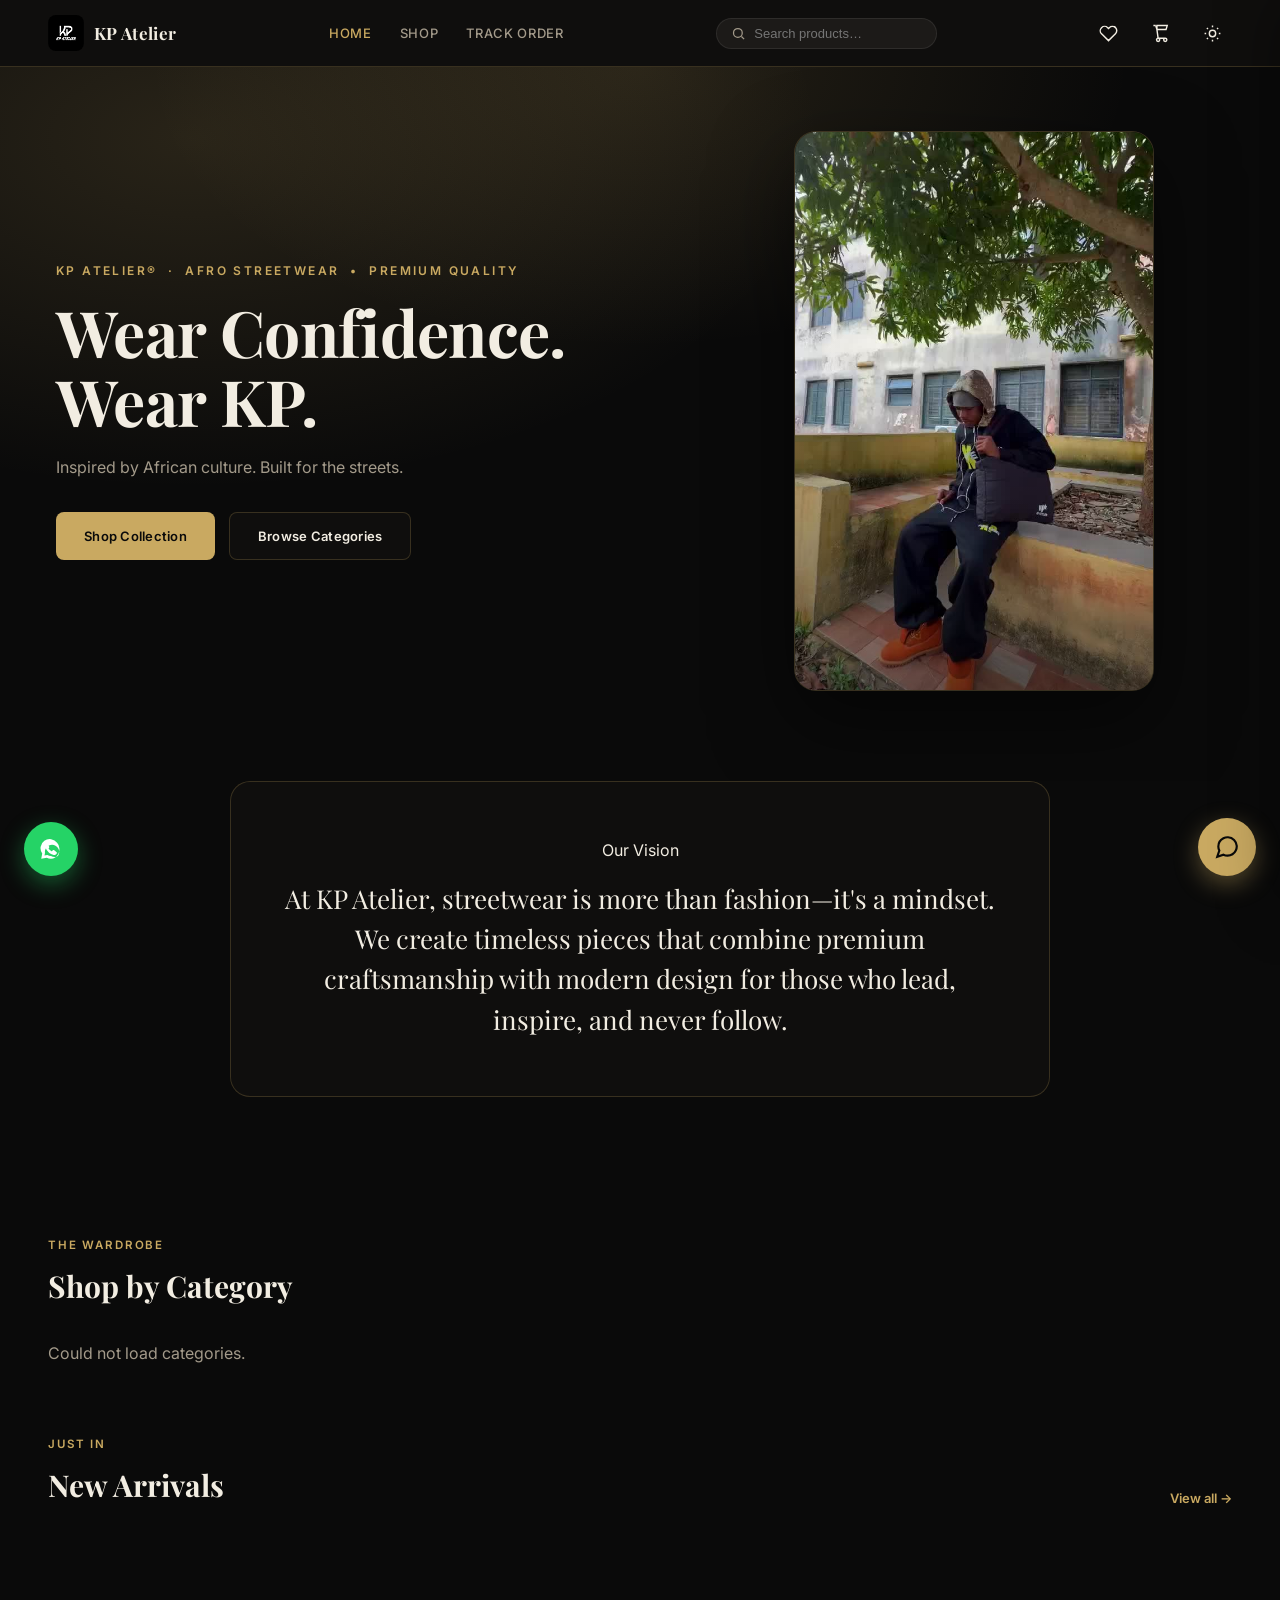
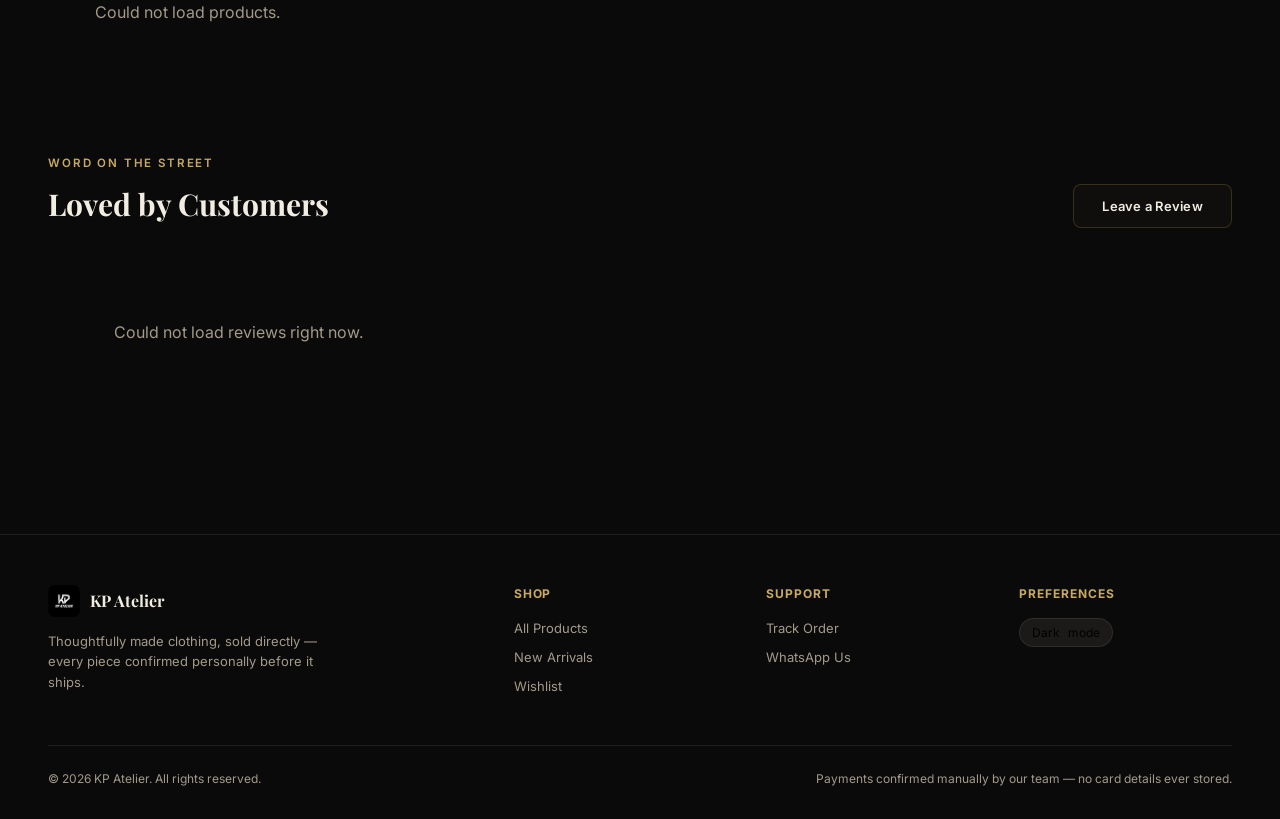
==== index.html @ 7f708ac5 "KP Atelier customer site - shop, cart, tracking, reviews, video hero" ====
<!DOCTYPE html>
<html lang="en">
<head>
<meta charset="UTF-8" />
<meta name="viewport" content="width=device-width, initial-scale=1.0" />
<title>KP Atelier — Thoughtfully Made Clothing</title>
<link rel="stylesheet" href="css/style.css" />
</head>
<body>

<div id="nav-root"></div>

<section class="hero hero-split">
  <div class="hero-bg-glow"></div>
  <div class="container hero-split-inner">
    <div class="hero-copy">
      <span class="eyebrow">KP Atelier® &nbsp;·&nbsp; Afro Streetwear &nbsp;•&nbsp; Premium Quality</span>
      <h1>Wear Confidence.<br/>Wear KP.</h1>
      <p>Inspired by African culture. Built for the streets.</p>
      <div class="hero-actions">
        <a href="shop.html" class="btn btn-gold">Shop Collection</a>
        <a href="#categories" class="btn btn-glass">Browse Categories</a>
      </div>
    </div>
    <div id="hero-video-container">
      <div class="hero-video-frame glass">
        <video autoplay muted loop playsinline poster="assets/hero-video-poster.jpg">
          <source src="assets/hero-video.mp4" type="video/mp4" />
        </video>
        <div class="hero-video-shine"></div>
      </div>
    </div>
  </div>
</section>

<section class="section vision-section">
  <div class="container">
    <div class="vision-panel glass">
      <span class="eyebrow">Our Vision</span>
      <p class="vision-copy">At KP Atelier, streetwear is more than fashion—it's a mindset. We create timeless pieces that combine premium craftsmanship with modern design for those who lead, inspire, and never follow.</p>
    </div>
  </div>
</section>

<section class="section" id="categories">
  <div class="container">
    <div class="section-head">
      <div>
        <span class="eyebrow">The Wardrobe</span>
        <h2>Shop by Category</h2>
      </div>
    </div>
    <div class="category-grid" id="category-grid">
      <div class="spinner"></div>
    </div>
  </div>
</section>

<section class="section" style="padding-top:0;">
  <div class="container">
    <div class="section-head">
      <div>
        <span class="eyebrow">Just In</span>
        <h2>New Arrivals</h2>
      </div>
      <a href="shop.html?filter=new">View all &rarr;</a>
    </div>
    <div class="product-grid" id="new-arrivals-grid">
      <div class="spinner"></div>
    </div>
  </div>
</section>

<section class="section" style="padding-top:0;">
  <div class="container">
    <div class="section-head">
      <div>
        <span class="eyebrow">Word on the Street</span>
        <h2>Loved by Customers</h2>
      </div>
      <button class="btn btn-glass" id="open-review-modal-btn">Leave a Review</button>
    </div>
    <div id="reviews-summary"></div>
    <div class="reviews-grid" id="reviews-grid">
      <div class="spinner"></div>
    </div>
  </div>
</section>

<div id="footer-root"></div>

<!-- Review submission modal -->
<div class="site-modal-overlay hidden" id="review-modal">
  <div class="site-modal glass">
    <button class="site-modal-close" id="close-review-modal">&times;</button>
    <span class="eyebrow">Share Your Experience</span>
    <h3>Leave a Review</h3>
    <form id="review-form">
      <div class="site-field">
        <label>Your name</label>
        <input type="text" id="review-name" required />
      </div>
      <div class="site-field">
        <label>Rating</label>
        <div class="star-input" id="star-input">
          <span data-value="1">&#9733;</span><span data-value="2">&#9733;</span><span data-value="3">&#9733;</span><span data-value="4">&#9733;</span><span data-value="5">&#9733;</span>
        </div>
        <input type="hidden" id="review-rating" value="5" />
      </div>
      <div class="site-field">
        <label>Your review</label>
        <textarea id="review-body" required placeholder="Tell us what you thought..."></textarea>
      </div>
      <button type="submit" class="btn btn-gold btn-block" id="submit-review-btn">Submit Review</button>
      <p class="site-field-hint">Reviews are checked before they go live, so it may take a moment to appear.</p>
    </form>
  </div>
</div>

<script src="https://cdn.socket.io/4.7.5/socket.io.min.js"></script>
<script src="js/api.js"></script>
<script src="js/product-card.js"></script>
<script src="js/site-layout.js"></script>
<script src="js/cart-drawer.js"></script>
<script src="js/chat-widget.js"></script>
<script src="js/video-embed.js"></script>
<script src="js/reviews.js"></script>
<script src="js/home.js"></script>
<script>
  loadPlacementVideo("hero", document.getElementById("hero-video-container"), "hero-video-frame");
  Reviews.initSection({ gridId: "reviews-grid", summaryId: "reviews-summary" });
  Reviews.initModal();
</script>
</body>
</html>
---- css/style.css ----
/* ============================================================
   KP ATELIER — PUBLIC SITE DESIGN SYSTEM
   Glassmorphism used consistently: nav, product cards on hover,
   cart drawer, chat widget, modals, hero panels — all frosted glass.
   ============================================================ */

@import url('https://fonts.googleapis.com/css2?family=Playfair+Display:wght@500;600;700;800&family=Inter:wght@400;500;600;700&family=JetBrains+Mono:wght@400;500&display=swap');

:root {
  --bg: #0a0a0a;
  --bg-2: #050505;
  --surface: #141312;
  --surface-2: #1c1a18;
  --text: #f2ede2;
  --text-muted: #a39a8a;
  --gold: #c9a961;
  --gold-bright: #e0c17e;
  --gold-soft: rgba(201, 169, 97, 0.14);
  --border: rgba(255,255,255,0.08);
  --glass-bg: rgba(20, 19, 18, 0.55);
  --glass-border: rgba(201, 169, 97, 0.22);
  --danger: #d9705f;
  --success: #7ba876;
  --shadow: 0 20px 60px rgba(0,0,0,0.5);
  --radius: 14px;
  --font-display: 'Playfair Display', Georgia, serif;
  --font-body: 'Inter', -apple-system, sans-serif;
  --font-mono: 'JetBrains Mono', monospace;
}

[data-theme="light"] {
  --bg: #f6f2e9;
  --bg-2: #efe9db;
  --surface: #ffffff;
  --surface-2: #f0ead9;
  --text: #1c1916;
  --text-muted: #6b6255;
  --gold: #a9812f;
  --gold-bright: #8a6a24;
  --gold-soft: rgba(169, 129, 47, 0.1);
  --border: rgba(28,25,22,0.1);
  --glass-bg: rgba(255, 255, 255, 0.55);
  --glass-border: rgba(169, 129, 47, 0.28);
  --shadow: 0 20px 60px rgba(28,25,22,0.12);
}

* { box-sizing: border-box; margin: 0; padding: 0; }
html { scroll-behavior: smooth; }
body {
  background: var(--bg);
  color: var(--text);
  font-family: var(--font-body);
  line-height: 1.55;
  -webkit-font-smoothing: antialiased;
  transition: background 0.3s ease, color 0.3s ease;
  overflow-x: hidden;
}
a { color: inherit; text-decoration: none; }
button { font-family: inherit; cursor: pointer; border: none; background: none; }
img { max-width: 100%; display: block; }
::selection { background: var(--gold-soft); color: var(--gold-bright); }

.container { max-width: 1240px; margin: 0 auto; padding: 0 28px; }

/* ---------- Glass utility ---------- */
.glass {
  background: var(--glass-bg);
  backdrop-filter: blur(18px);
  -webkit-backdrop-filter: blur(18px);
  border: 1px solid var(--glass-border);
}

/* ---------- Intro loader (glass opening animation) ---------- */
.intro-loader {
  position: fixed; inset: 0;
  background: #050505;
  z-index: 999;
  display: flex; align-items: center; justify-content: center;
  animation: introFade 0.6s ease 1.4s forwards;
}
.intro-loader img {
  width: 90px; height: 90px;
  border-radius: 14px;
  animation: introLogo 1.1s cubic-bezier(0.16, 1, 0.3, 1) forwards;
  box-shadow: 0 0 60px rgba(201,169,97,0.25);
}
@keyframes introLogo {
  0% { opacity: 0; transform: scale(0.7); filter: blur(8px); }
  60% { opacity: 1; transform: scale(1.05); filter: blur(0); }
  100% { opacity: 1; transform: scale(1); filter: blur(0); }
}
@keyframes introFade {
  to { opacity: 0; visibility: hidden; }
}

/* ---------- Nav ---------- */
.nav {
  position: sticky; top: 0; z-index: 60;
  background: var(--glass-bg);
  backdrop-filter: blur(20px);
  -webkit-backdrop-filter: blur(20px);
  border-bottom: 1px solid var(--glass-border);
}
.nav-inner {
  display: flex; align-items: center; justify-content: space-between;
  padding: 14px 28px;
  max-width: 1240px; margin: 0 auto;
}
.nav-brand { display: flex; align-items: center; gap: 10px; }
.nav-brand img { width: 36px; height: 36px; border-radius: 8px; }
.nav-brand span {
  font-family: var(--font-display); font-weight: 700; font-size: 17px; letter-spacing: 0.02em;
}
.nav-links { display: flex; align-items: center; gap: 28px; }
.nav-links a {
  font-size: 13px; font-weight: 500; color: var(--text-muted);
  text-transform: uppercase; letter-spacing: 0.05em;
  transition: color 0.15s ease;
}
.nav-links a:hover, .nav-links a.active { color: var(--gold); }
.nav-actions { display: flex; align-items: center; gap: 14px; }
.icon-link {
  position: relative;
  width: 38px; height: 38px;
  display: flex; align-items: center; justify-content: center;
  border-radius: 50%;
  color: var(--text);
  transition: background 0.15s ease;
}
.icon-link:hover { background: var(--gold-soft); color: var(--gold); }
.icon-link svg { width: 19px; height: 19px; }
.cart-count {
  position: absolute; top: -2px; right: -2px;
  background: var(--gold); color: #0a0a0a;
  font-size: 10px; font-weight: 800;
  min-width: 16px; height: 16px; border-radius: 50%;
  display: flex; align-items: center; justify-content: center;
}
.nav-search {
  display: flex; align-items: center; gap: 8px;
  background: var(--surface-2); border: 1px solid var(--border);
  border-radius: 20px; padding: 7px 14px;
  min-width: 200px;
}
.nav-search input {
  border: none; background: none; color: var(--text); font-size: 13px; width: 100%; outline: none;
}
.nav-search svg { width: 15px; height: 15px; color: var(--text-muted); flex-shrink: 0; }
.mobile-toggle { display: none; }

@media (max-width: 860px) {
  .nav-links, .nav-search { display: none; }
  .mobile-toggle { display: flex; }
}

/* ---------- Hero ---------- */
.hero {
  position: relative;
  padding: 100px 28px 80px;
  text-align: center;
  overflow: hidden;
}
.hero::before {
  content: "";
  position: absolute; inset: 0;
  background: radial-gradient(ellipse 700px 400px at 50% 0%, rgba(201,169,97,0.14) 0%, transparent 70%);
  pointer-events: none;
}
.hero .eyebrow {
  color: var(--gold); font-size: 12px; text-transform: uppercase; letter-spacing: 0.2em; font-weight: 600;
  margin-bottom: 16px;
}
.hero h1 {
  font-family: var(--font-display); font-size: clamp(36px, 6vw, 64px); font-weight: 700;
  line-height: 1.08; margin-bottom: 20px; letter-spacing: -0.01em;
}
.hero p {
  color: var(--text-muted); font-size: 16px; max-width: 480px; margin: 0 auto 32px;
}
.hero-actions { display: flex; gap: 14px; justify-content: center; flex-wrap: wrap; }

/* ---------- Hero, split layout with looping video ---------- */
.hero-split { text-align: left; padding: 64px 28px 90px; }
.hero-bg-glow {
  position: absolute; inset: 0;
  background: radial-gradient(ellipse 900px 500px at 15% 10%, rgba(201,169,97,0.16) 0%, transparent 70%);
  pointer-events: none;
}
.hero-split-inner {
  display: grid;
  grid-template-columns: 1.1fr 0.9fr;
  gap: 56px;
  align-items: center;
  position: relative;
}
.hero-copy { text-align: left; }
.hero-copy .eyebrow { display: block; }
.hero-copy p { margin-left: 0; }
.hero-copy .hero-actions { justify-content: flex-start; }

.hero-video-frame {
  position: relative;
  aspect-ratio: 9 / 14;
  border-radius: 22px;
  overflow: hidden;
  box-shadow: 0 30px 80px rgba(0,0,0,0.5);
  max-height: 560px;
  margin: 0 auto;
}
.hero-video-frame video {
  width: 100%; height: 100%;
  object-fit: cover;
  display: block;
}
.hero-video-shine {
  position: absolute; inset: 0;
  background: linear-gradient(180deg, rgba(0,0,0,0) 55%, rgba(0,0,0,0.55) 100%),
              linear-gradient(115deg, rgba(255,255,255,0.10) 0%, transparent 30%);
  pointer-events: none;
}

@media (max-width: 860px) {
  .hero-split-inner { grid-template-columns: 1fr; }
  .hero-copy { text-align: center; }
  .hero-copy .hero-actions { justify-content: center; }
  .hero-video-frame { max-height: 420px; }
}

/* ---------- Buttons ---------- */
.btn {
  display: inline-flex; align-items: center; justify-content: center; gap: 8px;
  padding: 13px 28px; border-radius: 8px; font-size: 13px; font-weight: 600;
  letter-spacing: 0.02em; transition: all 0.2s ease;
}
.btn svg { width: 16px; height: 16px; }
.btn-gold { background: var(--gold); color: #0a0a0a; }
.btn-gold:hover { background: var(--gold-bright); transform: translateY(-1px); }
.btn-glass {
  background: var(--glass-bg); backdrop-filter: blur(12px); -webkit-backdrop-filter: blur(12px);
  border: 1px solid var(--glass-border); color: var(--text);
}
.btn-glass:hover { border-color: var(--gold); color: var(--gold); }
.btn-outline { background: transparent; border: 1px solid var(--border); color: var(--text); }
.btn-outline:hover { border-color: var(--gold); color: var(--gold); }
.btn-block { width: 100%; }
.btn-sm { padding: 8px 16px; font-size: 12px; }
.btn:disabled { opacity: 0.5; cursor: not-allowed; }

/* ---------- Section headers ---------- */
.section {
  padding: 70px 0;
}
.section-head {
  display: flex; align-items: flex-end; justify-content: space-between;
  margin-bottom: 32px; flex-wrap: wrap; gap: 12px;
}
.section-head h2 {
  font-family: var(--font-display); font-size: 30px; font-weight: 700;
}
.section-head .eyebrow {
  color: var(--gold); font-size: 11.5px; text-transform: uppercase; letter-spacing: 0.16em; font-weight: 600;
  margin-bottom: 8px; display: block;
}
.section-head a { color: var(--gold); font-size: 13px; font-weight: 600; }

/* ---------- Category showcase (wardrobe grouping) ---------- */
.category-grid {
  display: grid; grid-template-columns: repeat(4, 1fr); gap: 16px;
}
@media (max-width: 900px) { .category-grid { grid-template-columns: repeat(2, 1fr); } }

.category-card {
  position: relative;
  aspect-ratio: 3/4;
  border-radius: var(--radius);
  overflow: hidden;
  display: flex; align-items: flex-end;
  background: linear-gradient(160deg, var(--surface-2), var(--surface));
  border: 1px solid var(--border);
  transition: transform 0.3s ease;
}
.category-card:hover { transform: translateY(-4px); }
.category-card .overlay {
  position: relative; z-index: 2;
  width: 100%;
  padding: 20px;
  background: linear-gradient(0deg, rgba(0,0,0,0.75), transparent);
}
.category-card .overlay span {
  color: #f2ede2; font-family: var(--font-display); font-size: 18px; font-weight: 600;
}
.category-card .cap-icon {
  position: absolute; top: 50%; left: 50%; transform: translate(-50%, -50%);
  font-size: 46px; opacity: 0.15;
}

/* ---------- Product grid & cards ---------- */
.product-grid {
  display: grid; grid-template-columns: repeat(4, 1fr); gap: 22px;
}
@media (max-width: 1000px) { .product-grid { grid-template-columns: repeat(3, 1fr); } }
@media (max-width: 700px) { .product-grid { grid-template-columns: repeat(2, 1fr); } }

.product-card {
  cursor: pointer;
  transition: transform 0.25s ease;
}
.product-card:hover { transform: translateY(-3px); }

.product-image-wrap {
  position: relative;
  aspect-ratio: 3/4;
  border-radius: 10px;
  overflow: hidden;
  background: var(--surface-2);
  margin-bottom: 12px;
}
.product-image-wrap img {
  width: 100%; height: 100%; object-fit: cover;
  position: absolute; top: 0; left: 0;
  transition: opacity 0.35s ease;
}
.product-image-wrap .img-hover { opacity: 0; }
.product-card:hover .img-hover { opacity: 1; }

.product-tags { position: absolute; top: 10px; left: 10px; display: flex; gap: 6px; z-index: 3; }
.tag {
  font-size: 10px; font-weight: 700; text-transform: uppercase; letter-spacing: 0.05em;
  padding: 4px 9px; border-radius: 20px;
}
.tag-new { background: var(--gold); color: #0a0a0a; }
.tag-soldout { background: rgba(217,112,95,0.9); color: #fff; }
.tag-reserved { background: rgba(209,169,74,0.9); color: #0a0a0a; }

.wishlist-btn {
  position: absolute; top: 10px; right: 10px; z-index: 3;
  width: 32px; height: 32px; border-radius: 50%;
  background: var(--glass-bg); backdrop-filter: blur(8px);
  display: flex; align-items: center; justify-content: center;
  border: 1px solid var(--glass-border);
  transition: all 0.15s ease;
}
.wishlist-btn svg { width: 15px; height: 15px; color: #fff; }
.wishlist-btn.active svg { color: var(--gold); fill: var(--gold); }
.wishlist-btn:hover { transform: scale(1.08); }

.product-card .p-name { font-weight: 600; font-size: 14px; margin-bottom: 3px; }
.product-card .p-price { color: var(--gold); font-weight: 700; font-size: 14.5px; }
.product-card .p-cat { color: var(--text-muted); font-size: 11.5px; margin-bottom: 4px; text-transform: uppercase; letter-spacing: 0.04em; }

/* ---------- Filters bar ---------- */
.filters-bar {
  display: flex; align-items: center; gap: 14px; flex-wrap: wrap;
  padding: 16px 20px; border-radius: 12px;
  margin-bottom: 28px;
}
.filters-bar select, .filters-bar input {
  background: var(--surface-2); border: 1px solid var(--border);
  border-radius: 8px; padding: 9px 12px; color: var(--text); font-size: 13px;
}
.price-range { display: flex; align-items: center; gap: 8px; }
.price-range input { width: 100px; }

/* ---------- Product detail page ---------- */
.pd-layout { display: grid; grid-template-columns: 1fr 1fr; gap: 50px; }
@media (max-width: 860px) { .pd-layout { grid-template-columns: 1fr; } }

.pd-gallery-main {
  aspect-ratio: 4/5; border-radius: var(--radius); overflow: hidden;
  background: var(--surface-2); margin-bottom: 14px;
}
.pd-gallery-main img { width: 100%; height: 100%; object-fit: cover; }
.pd-thumbs { display: flex; gap: 10px; }
.pd-thumbs img {
  width: 70px; height: 70px; object-fit: cover; border-radius: 8px;
  cursor: pointer; border: 2px solid transparent; opacity: 0.6;
  transition: all 0.15s ease;
}
.pd-thumbs img.active { border-color: var(--gold); opacity: 1; }

.pd-info .eyebrow { color: var(--gold); font-size: 12px; text-transform: uppercase; letter-spacing: 0.1em; margin-bottom: 8px; display: block; }
.pd-info h1 { font-family: var(--font-display); font-size: 32px; margin-bottom: 10px; }
.pd-info .price { font-size: 24px; color: var(--gold); font-weight: 700; margin-bottom: 18px; }
.pd-info .desc { color: var(--text-muted); margin-bottom: 24px; line-height: 1.7; }
.pd-info .size-guide {
  background: var(--surface-2); border: 1px solid var(--border); border-radius: 10px;
  padding: 14px 16px; margin-bottom: 20px; font-size: 13px;
}
.pd-qty { display: flex; align-items: center; gap: 14px; margin-bottom: 20px; }
.qty-control { display: flex; align-items: center; border: 1px solid var(--border); border-radius: 8px; }
.qty-control button { width: 36px; height: 36px; font-size: 16px; }
.qty-control span { width: 36px; text-align: center; font-weight: 600; }
.pd-actions { display: flex; gap: 12px; margin-bottom: 30px; }
.pd-actions .btn { flex: 1; }

/* ---------- Cart drawer (glass) ---------- */
.cart-overlay {
  position: fixed; inset: 0; background: rgba(0,0,0,0.5);
  z-index: 90; display: none;
}
.cart-overlay.open { display: block; }
.cart-drawer {
  position: fixed; top: 0; right: -420px; width: 400px; max-width: 92vw; height: 100vh;
  z-index: 91;
  display: flex; flex-direction: column;
  transition: right 0.35s cubic-bezier(0.16, 1, 0.3, 1);
  box-shadow: -20px 0 60px rgba(0,0,0,0.4);
}
.cart-drawer.open { right: 0; }
.cart-drawer-header {
  display: flex; align-items: center; justify-content: space-between;
  padding: 20px 22px; border-bottom: 1px solid var(--glass-border);
}
.cart-drawer-header h2 { font-family: var(--font-display); font-size: 19px; }
.cart-items { flex: 1; overflow-y: auto; padding: 16px 22px; }
.cart-item { display: flex; gap: 12px; padding: 14px 0; border-bottom: 1px solid var(--border); }
.cart-item img { width: 60px; height: 70px; object-fit: cover; border-radius: 6px; }
.cart-item-info { flex: 1; }
.cart-item-info .name { font-weight: 600; font-size: 13.5px; margin-bottom: 3px; }
.cart-item-info .price { color: var(--gold); font-size: 13px; }
.cart-item-controls { display: flex; align-items: center; gap: 8px; margin-top: 8px; }
.cart-item-controls button {
  width: 24px; height: 24px; border: 1px solid var(--border); border-radius: 5px; font-size: 13px;
}
.cart-remove { color: var(--danger); font-size: 11.5px; margin-left: auto; }
.cart-drawer-footer { padding: 20px 22px; border-top: 1px solid var(--glass-border); }
.cart-total { display: flex; justify-content: space-between; margin-bottom: 16px; font-weight: 700; font-size: 16px; }

/* ---------- Checkout ---------- */
.checkout-layout { display: grid; grid-template-columns: 1.2fr 1fr; gap: 40px; }
@media (max-width: 860px) { .checkout-layout { grid-template-columns: 1fr; } }
.field { margin-bottom: 16px; }
.field label { display: block; font-size: 12.5px; font-weight: 600; margin-bottom: 6px; color: var(--text-muted); }
.field input, .field select, .field textarea {
  width: 100%; background: var(--surface-2); border: 1px solid var(--border);
  border-radius: 8px; padding: 11px 14px; color: var(--text); font-size: 14px;
}
.field input:focus, .field select:focus, .field textarea:focus { outline: none; border-color: var(--gold); }
.checkbox-field { display: flex; align-items: center; gap: 8px; font-size: 13px; color: var(--text-muted); }
.checkbox-field input { width: auto; }

/* ---------- Tracking page ---------- */
.track-search { display: flex; gap: 10px; max-width: 480px; margin: 0 auto 50px; }
.track-search input { flex: 1; }
.timeline { max-width: 520px; margin: 0 auto; }
.timeline-step { display: flex; gap: 16px; padding-bottom: 30px; position: relative; }
.timeline-step:not(:last-child)::before {
  content: ""; position: absolute; left: 11px; top: 26px; bottom: 0; width: 2px; background: var(--border);
}
.timeline-step.reached:not(:last-child)::before { background: var(--gold); }
.timeline-dot {
  width: 24px; height: 24px; border-radius: 50%; flex-shrink: 0;
  background: var(--surface-2); border: 2px solid var(--border);
  display: flex; align-items: center; justify-content: center;
}
.timeline-step.reached .timeline-dot { background: var(--gold); border-color: var(--gold); }
.timeline-step.reached .timeline-dot svg { color: #0a0a0a; }
.timeline-dot svg { width: 12px; height: 12px; color: transparent; }
.timeline-label { font-weight: 600; text-transform: capitalize; margin-bottom: 3px; }
.timeline-step:not(.reached) .timeline-label { color: var(--text-muted); }

/* ---------- Footer ---------- */
footer {
  border-top: 1px solid var(--border);
  padding: 50px 0 30px;
  margin-top: 60px;
}
.footer-grid { display: grid; grid-template-columns: 2fr 1fr 1fr 1fr; gap: 40px; margin-bottom: 40px; }
@media (max-width: 700px) { .footer-grid { grid-template-columns: 1fr 1fr; } }
.footer-brand { display: flex; align-items: center; gap: 10px; margin-bottom: 14px; }
.footer-brand img { width: 32px; height: 32px; border-radius: 7px; }
.footer-brand span { font-family: var(--font-display); font-weight: 700; font-size: 16px; }
footer h4 { font-size: 12px; text-transform: uppercase; letter-spacing: 0.08em; color: var(--gold); margin-bottom: 14px; }
footer ul { list-style: none; }
footer li { margin-bottom: 9px; font-size: 13px; color: var(--text-muted); }
.footer-bottom {
  display: flex; justify-content: space-between; align-items: center; flex-wrap: wrap; gap: 12px;
  padding-top: 24px; border-top: 1px solid var(--border);
  font-size: 12px; color: var(--text-muted);
}
.theme-toggle-footer {
  display: flex; align-items: center; gap: 8px;
  background: var(--surface-2); border: 1px solid var(--border); border-radius: 20px; padding: 6px 12px;
  font-size: 12px;
}

/* ---------- WhatsApp float button ---------- */
.whatsapp-float {
  position: fixed; bottom: 24px; left: 24px; z-index: 80;
  width: 54px; height: 54px; border-radius: 50%;
  background: #25D366; display: flex; align-items: center; justify-content: center;
  box-shadow: 0 8px 24px rgba(37,211,102,0.4);
  transition: transform 0.2s ease;
}
.whatsapp-float:hover { transform: scale(1.08); }
.whatsapp-float svg { width: 26px; height: 26px; fill: #fff; }

/* ---------- Chat widget (glass) ---------- */
.chat-widget-btn {
  position: fixed; bottom: 24px; right: 24px; z-index: 80;
  width: 58px; height: 58px; border-radius: 50%;
  background: var(--gold); display: flex; align-items: center; justify-content: center;
  box-shadow: 0 8px 24px rgba(201,169,97,0.4);
  transition: transform 0.2s ease;
}
.chat-widget-btn:hover { transform: scale(1.08); }
.chat-widget-btn svg { width: 26px; height: 26px; color: #0a0a0a; }
.chat-widget-badge {
  position: absolute; top: -2px; right: -2px;
  background: var(--danger); color: #fff; font-size: 10px; font-weight: 800;
  min-width: 18px; height: 18px; border-radius: 50%;
  display: flex; align-items: center; justify-content: center;
}

.chat-widget-panel {
  position: fixed; bottom: 94px; right: 24px; z-index: 85;
  width: 360px; max-width: 92vw; height: 480px; max-height: 70vh;
  border-radius: 16px; overflow: hidden;
  display: none;
  flex-direction: column;
  box-shadow: var(--shadow);
}
.chat-widget-panel.open { display: flex; }
.chat-widget-header {
  padding: 16px 18px; border-bottom: 1px solid var(--glass-border);
  display: flex; align-items: center; justify-content: space-between;
}
.chat-widget-header .title { font-weight: 700; font-size: 14px; }
.chat-widget-header .sub { font-size: 11px; color: var(--text-muted); }
.chat-widget-close { font-size: 20px; color: var(--text-muted); }
.chat-widget-messages { flex: 1; overflow-y: auto; padding: 16px; display: flex; flex-direction: column; gap: 10px; }
.chat-widget-msg { max-width: 78%; padding: 9px 13px; border-radius: 12px; font-size: 13px; }
.chat-widget-msg img { max-width: 180px; border-radius: 8px; margin-top: 6px; display: block; }
.chat-widget-msg.mine { align-self: flex-end; background: var(--gold); color: #0a0a0a; border-bottom-right-radius: 3px; }
.chat-widget-msg.theirs { align-self: flex-start; background: var(--surface-2); border-bottom-left-radius: 3px; }
.chat-widget-composer {
  display: flex; gap: 8px; align-items: center; padding: 12px 14px; border-top: 1px solid var(--glass-border);
}
.chat-widget-composer input[type="text"] {
  flex: 1; background: var(--surface-2); border: 1px solid var(--border); border-radius: 20px;
  padding: 9px 14px; color: var(--text); font-size: 13px;
}
.chat-widget-composer input[type="text"]:focus { outline: none; border-color: var(--gold); }
.chat-widget-icon-btn {
  width: 34px; height: 34px; border-radius: 50%; flex-shrink: 0;
  display: flex; align-items: center; justify-content: center;
  background: var(--surface-2); border: 1px solid var(--border); color: var(--text-muted);
}
.chat-widget-icon-btn:hover { color: var(--gold); border-color: var(--gold); }
.chat-widget-icon-btn svg { width: 15px; height: 15px; }
.chat-widget-send { background: var(--gold); color: #0a0a0a; border-color: var(--gold); }

.chat-prompt { padding: 20px; text-align: center; }
.chat-prompt .field { text-align: left; margin-bottom: 12px; }

/* ---------- Toasts / misc ---------- */
.toast-container { position: fixed; bottom: 24px; left: 50%; transform: translateX(-50%); z-index: 200; display: flex; flex-direction: column; gap: 10px; }
.toast {
  background: var(--glass-bg); backdrop-filter: blur(14px);
  border: 1px solid var(--glass-border); color: var(--text);
  padding: 12px 20px; border-radius: 30px; font-size: 13px; box-shadow: var(--shadow);
  animation: toastIn 0.25s ease;
}
.toast.error { border-color: var(--danger); }
@keyframes toastIn { from { opacity: 0; transform: translateY(10px); } to { opacity: 1; transform: translateY(0); } }

.text-muted { color: var(--text-muted); }
.text-center { text-align: center; }
.mt-40 { margin-top: 40px; }
.mb-24 { margin-bottom: 24px; }
.empty-state { text-align: center; padding: 60px 20px; color: var(--text-muted); }
.spinner {
  width: 24px; height: 24px; border: 2.5px solid var(--border); border-top-color: var(--gold);
  border-radius: 50%; animation: spin 0.7s linear infinite; margin: 40px auto;
}
@keyframes spin { to { transform: rotate(360deg); } }

/* ---------- Vision section ---------- */
.vision-section { padding-top: 0; }
.vision-panel {
  border-radius: 20px;
  padding: 56px 48px;
  text-align: center;
  max-width: 820px;
  margin: 0 auto;
}
.vision-panel .eyebrow { display: block; margin-bottom: 16px; }
.vision-copy {
  font-family: var(--font-display, inherit);
  font-size: clamp(19px, 2.4vw, 26px);
  line-height: 1.55;
  color: var(--text);
}
@media (max-width: 700px) {
  .vision-panel { padding: 40px 24px; }
}

/* ---------- Video embed variants (youtube iframe / instagram-tiktok widgets / fallback) ---------- */
.hero-video-frame iframe {
  width: 100%; height: 100%;
  display: block; border: 0;
}
.embed-widget-frame {
  aspect-ratio: 9 / 14;
  max-height: 560px;
  margin: 0 auto;
  overflow-y: auto;
  border-radius: 22px;
  padding: 10px;
  display: flex;
  align-items: center;
  justify-content: center;
}
.video-fallback-card {
  aspect-ratio: 9 / 14;
  max-height: 560px;
  margin: 0 auto;
  border-radius: 22px;
  display: flex;
  flex-direction: column;
  align-items: center;
  justify-content: center;
  gap: 14px;
  text-align: center;
  padding: 24px;
}
.video-fallback-play {
  width: 56px; height: 56px;
  border-radius: 50%;
  background: var(--gold);
  color: #0a0a0a;
  display: flex; align-items: center; justify-content: center;
  font-size: 18px;
}
.video-fallback-label { color: var(--text); font-size: 14px; font-weight: 600; }

/* ---------- Reviews ---------- */
.reviews-summary {
  display: flex; align-items: center; gap: 12px;
  margin-bottom: 24px;
}
.reviews-summary-stars { color: var(--gold); font-size: 18px; letter-spacing: 2px; }
.reviews-summary-text { color: var(--text-muted); font-size: 13.5px; }

.reviews-grid {
  display: grid;
  grid-template-columns: repeat(3, 1fr);
  gap: 20px;
}
@media (max-width: 900px) { .reviews-grid { grid-template-columns: repeat(2, 1fr); } }
@media (max-width: 620px) { .reviews-grid { grid-template-columns: 1fr; } }

.review-card {
  border-radius: 16px;
  padding: 26px;
}
.review-stars { color: var(--gold); font-size: 16px; letter-spacing: 2px; margin-bottom: 12px; }
.review-body { font-size: 14px; line-height: 1.6; color: var(--text); margin-bottom: 14px; }
.review-author { font-size: 12.5px; color: var(--text-muted); font-style: italic; }

/* ---------- Site-wide submission modal (reviews, etc) ---------- */
.site-modal-overlay {
  position: fixed; inset: 0;
  background: rgba(0,0,0,0.6);
  display: flex; align-items: center; justify-content: center;
  z-index: 300;
  padding: 24px;
}
.site-modal-overlay.hidden { display: none; }

.site-modal {
  position: relative;
  width: 100%;
  max-width: 440px;
  max-height: 88vh;
  overflow-y: auto;
  border-radius: 18px;
  padding: 36px 32px;
  box-shadow: var(--shadow);
}
.site-modal h3 {
  font-family: var(--font-display, inherit);
  font-size: 22px;
  margin: 6px 0 22px;
}
.site-modal-close {
  position: absolute; top: 16px; right: 18px;
  font-size: 22px; color: var(--text-muted); line-height: 1;
}
.site-modal-close:hover { color: var(--danger); }

.site-field { margin-bottom: 16px; text-align: left; }
.site-field label { display: block; font-size: 12.5px; font-weight: 600; margin-bottom: 6px; color: var(--text-muted); }
.site-field input, .site-field textarea {
  width: 100%;
  background: var(--surface-2, rgba(255,255,255,0.05));
  border: 1px solid var(--border);
  border-radius: 8px;
  padding: 10px 12px;
  color: var(--text);
  font-size: 13.5px;
  font-family: inherit;
}
.site-field input:focus, .site-field textarea:focus { outline: none; border-color: var(--gold); }
.site-field textarea { min-height: 90px; resize: vertical; }
.site-field-hint { font-size: 11.5px; color: var(--text-muted); text-align: center; margin-top: 12px; }

.star-input { display: flex; gap: 4px; font-size: 26px; cursor: pointer; }
.star-input span { color: var(--border); transition: color 0.15s ease; }
.star-input span.active { color: var(--gold); }
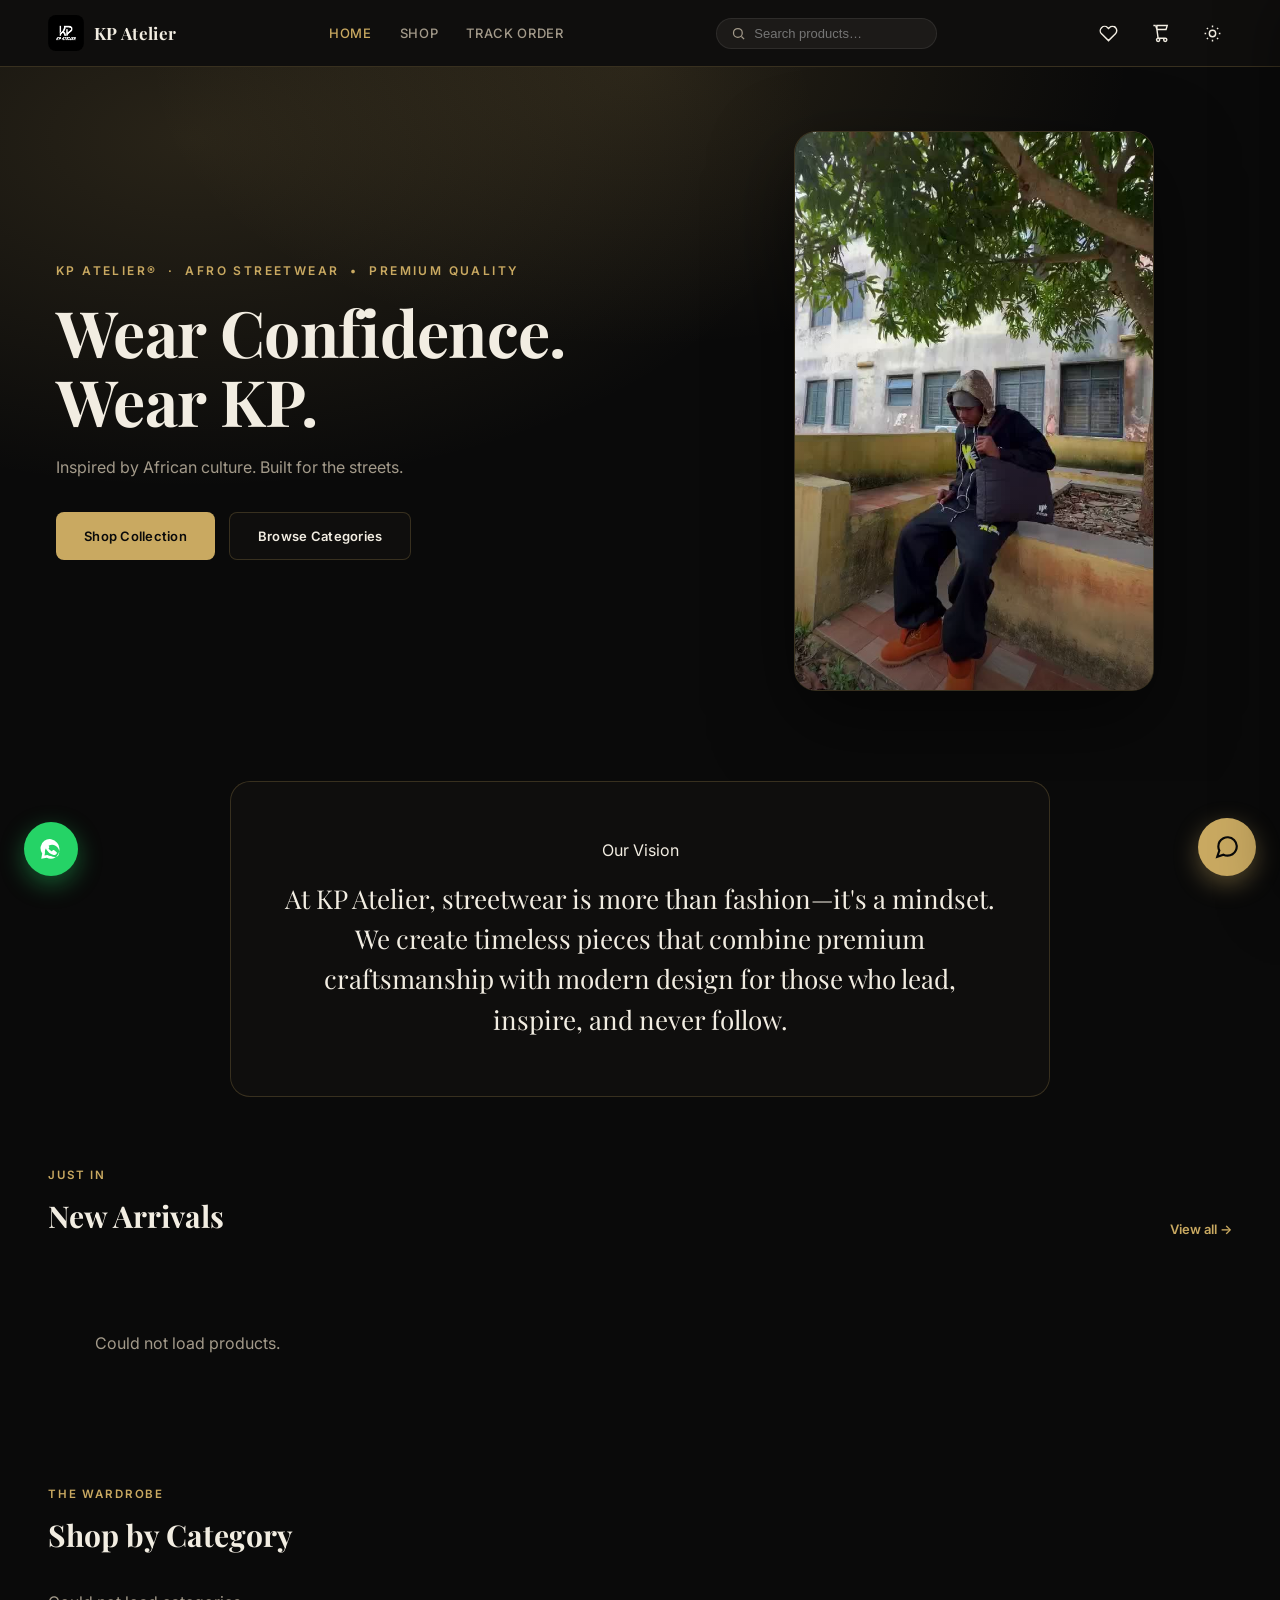
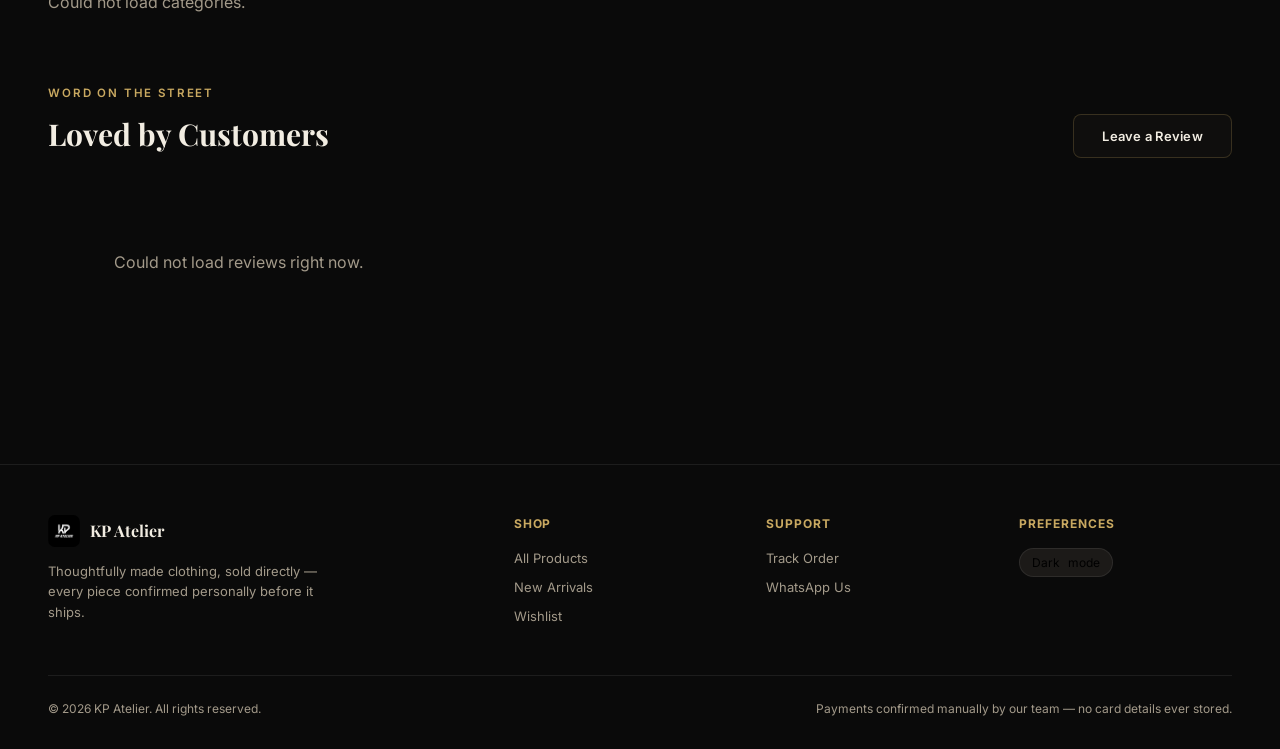
==== commit 24a126e3: "Move New Arrivals above Shop by Category on homepage, fix section spacing" ====
--- a/index.html
+++ b/index.html
@@ -42,20 +42,6 @@
   </div>
 </section>
 
-<section class="section" id="categories">
-  <div class="container">
-    <div class="section-head">
-      <div>
-        <span class="eyebrow">The Wardrobe</span>
-        <h2>Shop by Category</h2>
-      </div>
-    </div>
-    <div class="category-grid" id="category-grid">
-      <div class="spinner"></div>
-    </div>
-  </div>
-</section>
-
 <section class="section" style="padding-top:0;">
   <div class="container">
     <div class="section-head">
@@ -66,6 +52,20 @@
       <a href="shop.html?filter=new">View all &rarr;</a>
     </div>
     <div class="product-grid" id="new-arrivals-grid">
+      <div class="spinner"></div>
+    </div>
+  </div>
+</section>
+
+<section class="section" id="categories" style="padding-top:0;">
+  <div class="container">
+    <div class="section-head">
+      <div>
+        <span class="eyebrow">The Wardrobe</span>
+        <h2>Shop by Category</h2>
+      </div>
+    </div>
+    <div class="category-grid" id="category-grid">
       <div class="spinner"></div>
     </div>
   </div>
--- a/css/style.css
+++ b/css/style.css
@@ -226,6 +226,14 @@
   .hero-video-frame { max-height: 420px; }
 }
 
+/* Carousel crossfade — applied to the wrapper container while swapping slides */
+.video-fading {
+  opacity: 0;
+}
+#hero-video-container {
+  transition: opacity 0.2s ease;
+}
+
 /* ---------- Buttons ---------- */
 .btn {
   display: inline-flex; align-items: center; justify-content: center; gap: 8px;
